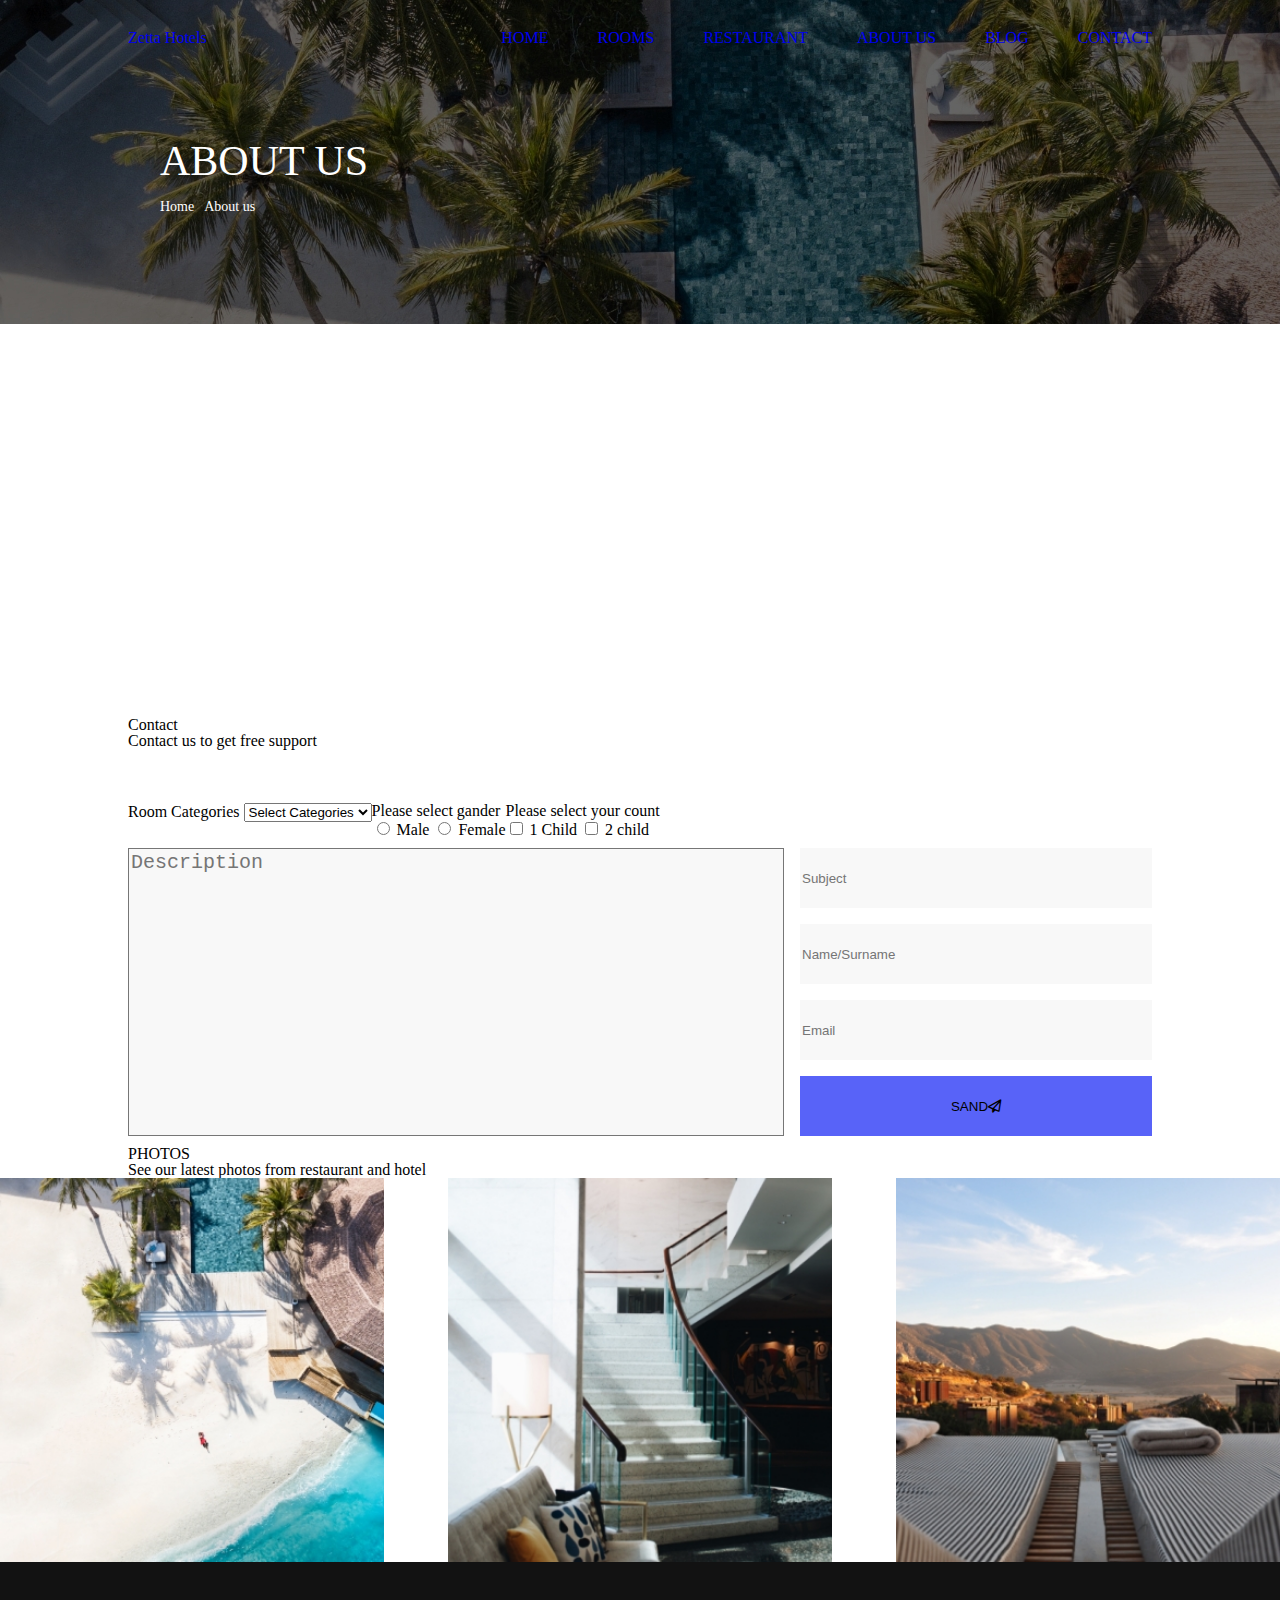
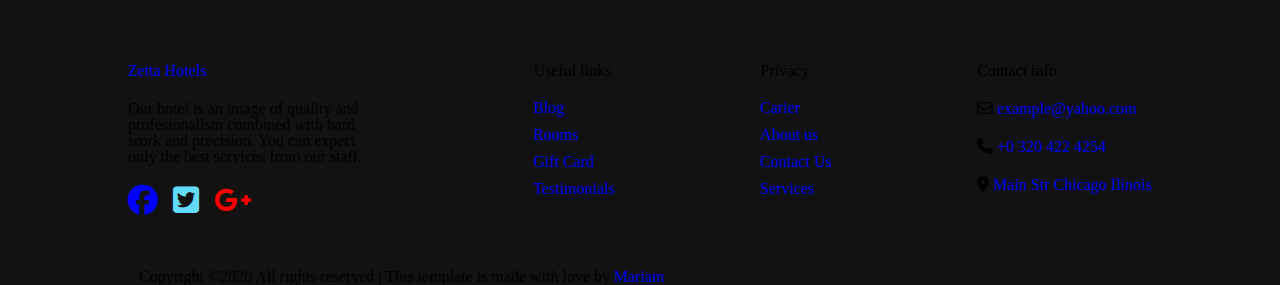
==== contact.html @ 844f202e "font left" ====
<!DOCTYPE html>
<html lang="en">
<head>
    <meta charset="UTF-8">
    <meta name="viewport" content="width=device-width, initial-scale=1.0">
    <title>Contact</title>
    <link rel="stylesheet" href="css/reset.css">
    <link rel="stylesheet" href="css/style.css">
    <link rel="stylesheet" href="css/responsive.css">
    <link rel="stylesheet" href="https://cdnjs.cloudflare.com/ajax/libs/font-awesome/6.2.1/css/all.min.css">
</head>
<body>
    <header class="header">
        <div class="header-container flax-header">
            <a class="header-logo" href="index.html">Zetta Hotels</a>
            <nav>
                <ul class="nav-ul">
                    <li><a href="index.html">HOME</a></li>
                    <li><a href="#">ROOMS</a></li>
                    <li><a href="#">RESTAURANT</a></li>
                    <li><a href="#">ABOUT US</a></li>
                    <li><a href="#">BLOG</a></li>
                    <li><a href="contact.html">CONTACT</a></li>
                </ul>
            </nav>
            <div class="burger">
                <i class="fa-solid fa-bars"></i>
            </div>
        </div>
        <div class="about">
            <h2>ABOUT US</h2>
            <div>
                <a href="HOME">Home</a>
                <div class="drop">
                </div>
                <a href="About Us">About us</a>
            </div>
        </div>  
    </header>
    <section>
        <div class="s-form">
            <iframe class="map-batumi" src="https://www.google.com/maps/embed?pb=!1m18!1m12!1m3!1d23850.50626761783!2d41.622839305447805!3d41.64897275946255!2m3!1f0!2f0!3f0!3m2!1i1024!2i768!4f13.1!3m3!1m2!1s0x40678645e78b76fd%3A0xf789749fd89a4e24!2z4YOh4YOQ4YOd4YOq4YOg4YOU4YOR4YOQ4YOX4YOQbCDhg57hg5Dhg6Dhg5nhg5g!5e0!3m2!1ska!2sge!4v1669058454538!5m2!1ska!2sge" frameborder="0"></iframe>
        </div>
        <div class="contact-text"> 
            <h4>Contact</h4>
            <h2>Contact us to get free support</h2>
        </div>
        <div class="f-top-block">
            <div class="rooms">
                <label for="Rooms">Room Categories</label>
            <select class="plan" name="plan" id="plan">
                <option value="none" selected disabled hidden>Select Categories</option>
                <option value="Duble Room">Duble Room</option>
                <option value="Triple Room">Triple Room</option>
                <option value="Delux Room">Delux Room</option>
                <option value="Twin ROom">Twin Room</option>
            </select>
            </div>
            <div class="gender">
                <p>Please select gander</p>
                <input type="radio" id="gander-male" name="gender" >
                <label for="gander-male">Male</label>
                <input type="radio" id="gender-female" name="gender">
                <label for="gander-female">Female</label>
            </div>
            <div class="child">
                <p>Please select your count</p>
                <input type="checkbox" name="child" id="1 child">
                <label for="1 child">1 Child</label>
                <input type="checkbox" name="child" id="2 child">
                <label for="2 child">2 child</label>
            </div>
        </div>
        <form class="general-form" action="#">
            <div class="f-left-block">
                <label for="?"></label>
                <textarea class="textarea" name="" id="?" placeholder="Description"></textarea>
            </div>
            <div class="f-right-block">
                <div class="l-subject">
                    <label for="?"></label>
                    <input class="input" type="text" id="?" placeholder="Subject">
                </div>
                <div class="name-surname">
                    <label for="?"></label>
                    <input class="input" type="text" id="?" placeholder="Name/Surname">
                </div>
                <div class="l-email">
                    <label for="?"></label>
                    <input class="input" type="email" id="?" placeholder="Email">
                    <button class="button" type="submit">SAND<i class="fa-regular fa-paper-plane"></i></button>
                </div>
            </div>

        </form>
    </section>
    <section class="section4">
        <div class="s4-container">
             <h3>PHOTOS</h3>
             <p>See our latest photos from restaurant and hotel</p>
        </div>
        <div class="triple-image"> 
             <img src="images/ocean.jpg" alt="ocean">
             <img src="images/stairway.jpg" alt="stairway">
             <img src="images/mountain.jpg" alt="mountain">
        </div>
     </section>
     <footer class="footer">
         <div class="f-container">
             <div class="f-block">
                 <a href="index.html">Zetta Hotels</a>
                 <p>Our hotel is an image of quality and profesionalism combined with hard work and precision. You can expect only the best services from our staff.</p>
                 <i class="fa-brands fa-facebook"></i>
                 <i class="fa-brands fa-square-twitter"></i>
                 <i class="fa-brands fa-google-plus-g"></i>
             </div>
             <div class="f-block">
                 <h2>Useful links</h2>
                 <ul class="u-li">
                     <li><a href="#">Blog</a></li>
                     <li><a href="#">Rooms</a></li>
                     <li><a href="#">Gift Card</a></li>
                     <li><a href="#">Testimonials</a></li>
                 </ul>
             </div>
             <div class="f-block">
                 <h2>Privacy</h2>
                 <ul class="u-li">
                     <li><a href="#">Carier</a></li>
                     <li><a href="#">About us</a></li>
                     <li><a href="#">Contact Us</a></li>
                     <li><a href="#">Services</a></li>
                 </ul>
             </div>
             <div class="f-block">
                 <ul class="c-li">
                     <h2>Contact info</h2>
                     <li>
                         <i class="fa-regular fa-envelope"></i>
                         <a href="mailmailto:example@yahoo.com">example@yahoo.com</a>
                     </li>
                     <li>
                         <i class="fa-solid fa-phone"></i>
                         <a href="tel:+0 320 422 4254">+0 320 422 4254</a>
                     </li>
                     <li>
                         <i class="fa-solid fa-location-dot"></i>
                         <a href="addres:Main Str Chicago Ilinois">Main Str Chicago Ilinois</a>
                     </li>
                 </ul>
             </div>
         </div>
         <p class="mariam">Copyright ©2020 All rights reserved | This template is made with love by <a href="#">Mariam</a></p>
     </footer>
    
</body>
</html>
---- css/style.css ----
/* header */
.header-container {
    max-width: 1088px;
    width: 80%;
    margin: 0 auto;
}
.flax-header {
    display: -webkit-box;
    display: -ms-flexbox;
    display: flex;
    -webkit-box-pack: justify;
        -ms-flex-pack: justify;
            justify-content: space-between;
}
.header-logo {
    margin-top: 30px;
}
.nav-ul {
    margin-top: 30px;
    display: -webkit-box;
    display: -ms-flexbox;
    display: flex;
}
.nav-ul li {
    color: #fff;
    margin-right: 49px;
}
.nav-ul li:nth-child(6) {
    margin-right: 0px;
}
.header {
    background-image: url("../images/h-background.jpg");
    height: 324px;
    width: 100%;
    background-repeat: no-repeat;
    background-size: cover;
}
.burger {
    display: none;
}
.about {
    max-width: 1088px;
    width: 75%;
    margin: 0 auto;
    margin-top: 94px;
}
.about a {
    color: #fff;
    font-size: 14px;

}
.about h2 {
    font-size: 42px;
    color: #fff;
    margin-bottom: 18px;
}
.drop {
    color: #fff;
    height: 19px;
    width: 10px;
}
.about div {
    display: -webkit-box;
    display: -ms-flexbox;
    display: flex;
}

/* section one */
.s1-container {
    display: -webkit-box;
    display: -ms-flexbox;
    display: flex;
    -webkit-box-pack: justify;
        -ms-flex-pack: justify;
            justify-content: space-between;
    max-width: 1088px;
    width: 80%;
    margin: 90px auto;
    -ms-flex-wrap: wrap;
        flex-wrap: wrap;
}
.left-block {
    max-width: 444px;
    width: 90%;
    margin-top: 128px;
}
.left-block h4 {
    font-size: 14px; 
    color: #5863F8;
    margin-bottom: 1px;
}
.left-block h2 {
    max-width: 306px;
    width: 90%;
    font-size: 42px;
    margin-bottom: 14px;
}
.read-more {
    margin-top: 20px;
    display: -webkit-box;
    display: -ms-flexbox;
    display: flex;
    vertical-align: middle;
    -webkit-box-align: center;
        -ms-flex-align: center;
            align-items: center;
    width: 185px;
    height: 50px;
    background-color: #5863F8;
}
.read-more p {
    margin: 0 20px 0 45px ;
    color: #fff;
}
.right-block img {
    width: 100%;
}
/* section two */
.section2 {
    background-image: url("../images/s2-background.jpg");
    width: 100%;
    height: 612px;
    background-repeat: no-repeat;
    background-size: cover;
    padding-top: 92px;
}
.s2-container {
    max-width: 1088px;
    width: 80%;
    margin: 0 auto;
}
.blue-block {
    width: 59px;
    height: 58px;
    background-color: #5863F8;
    border-radius: 50%;
    display: -webkit-box;
    display: -ms-flexbox;
    display: flex;
    -webkit-box-pack: center;
        -ms-flex-pack: center;
            justify-content: center;
    -webkit-box-align: center;
        -ms-flex-align: center;
            align-items: center;
}
.block {
    width: 260px;
    height: 260px;
    background-color: #fff;
    display: -webkit-box;
    display: -ms-flexbox;
    display: flex;
    -webkit-box-pack: center;
        -ms-flex-pack: center;
            justify-content: center;
    -webkit-box-align: center;
        -ms-flex-align: center;
            align-items: center;
    -webkit-box-orient: vertical;
    -webkit-box-direction: normal;
        -ms-flex-direction: column;
            flex-direction: column;
}
.m-block {
    display: -webkit-box;
    display: -ms-flexbox;
    display: flex;
    -webkit-box-pack: justify;
        -ms-flex-pack: justify;
            justify-content: space-between;
    -ms-flex-wrap: wrap;
        flex-wrap: wrap;
}
.block p {
    width: 221px;
    text-align: center;
}

/* section 3 */
.section3 {
    display: -webkit-box;
    display: -ms-flexbox;
    display: flex;
    -webkit-box-pack: justify;
        -ms-flex-pack: justify;
            justify-content: space-between;
}
.left-div {
    margin-left: 139px;
}
.left-div p {
    max-width: 432px;
    width: 90%;
    font-size: 42px;
}
.left-div p:nth-child(4) {
    font-size: 14px;
    max-width: 352px;
    width: 90%;
}
.left-div h4 {
    font-size: 14px;
    margin: 76px 0 1px;
}
.markus {
    display: -webkit-box;
    display: -ms-flexbox;
    display: flex;
    margin-bottom: 20px;
    margin-top: 38px;
}
.markus h3 {
    margin-left: 20px ;
}

/* section 4 */
.s4-container {
    max-width: 1088px;
    width: 80%;
    margin: 0 auto;
}
.triple-image {
    display: -webkit-box;
    display: -ms-flexbox;
    display: flex;
    -webkit-box-pack: justify;
        -ms-flex-pack: justify;
            justify-content: space-between;
    -ms-flex-wrap: wrap;
        flex-wrap: wrap;
}
.triple-image img {
    width: 30%;
}

/* Footer */
.f-container {
    max-width: 1051px;
    width: 80%;
    margin: 0 auto;
    display: -webkit-box;
    display: -ms-flexbox;
    display: flex;
    -webkit-box-pack: justify;
        -ms-flex-pack: justify;
            justify-content: space-between;
    padding-top: 101px;
    -ms-flex-wrap: wrap;
        flex-wrap: wrap;
}
.footer {
    background-color: #121212;
}
.f-block {
    -webkit-box-pack: center;
        -ms-flex-pack: center;
            justify-content: center;
    -webkit-box-align: center;
        -ms-flex-align: center;
            align-items: center;
    -webkit-box-orient: vertical;
    -webkit-box-direction: normal;
        -ms-flex-direction: column;
            flex-direction: column;
}
.f-block:nth-child(1) {
    width: 260px;
}
.fa-brands {
    font-size: 30px;
    margin-top: 20px;
}
.fa-square-twitter {
    margin: 0 11px;
    color: #63DAF9;
}
.fa-google-plus-g {
    color: red;
}
.fa-facebook {
    color: blue;
}
.f-block p {
    margin-top: 22px;
}
.u-li {
    margin-top: 21px;
}
.u-li li {
    margin-bottom: 11px;
}
.u-li li:nth-child(4) {
    margin-bottom: 0px;
}
.c-li li:nth-child(2) {
    margin: 21px 0;
}
.c-li li:nth-child(3) {
    margin-bottom: 21px;
}
.mariam {
    max-width: 1300px;
    width: 90%;
    margin: 54px 0 0 139px;
}

/* contact */
.contact-text {
    max-width: 1088px;
    width: 80%;
    margin: 54px auto;
}
.general-form {
    display: flex;
    max-width: 1088px;
    width: 80%;
    margin: 10px auto;
}
.s-form {
    max-width: 1088px;
    width: 80%;
    margin: 50px auto;
}
.map-batumi {
    max-width: 1088px;
    width: 100%;
    height: 286px;
    margin: 0 auto;
}
.f-top-block {
    display: flex;
    max-width: 1088px;
    width: 80%;
    margin: 25px auto 10px;
}
.f-left-block {
    max-width: 720px;
    width: 100%;
    height: 288px;
}
.f-right-block {
    max-width: 352px;
    width: 100%;
    height: 288px;
    margin-left: 16px;
}
.input {
    background-color: #F8F8F8;
    max-width: 352;
    width: 100%;
    height: 60px;
    margin-bottom: 16px;
    border: none;
}
.button {
    background-color: #5863F8;
    max-width: 352;
    width: 100%;
    height: 60px;
    border: none;
    cursor: pointer;
}
.textarea {
    resize: none;
    max-width: 720px;
    width: 100%;
    height: 288px;
    background-color: #F8F8F8;
    font-size: 20px;
}

.input:focus,
.textarea:focus,
.plan:focus {
    outline: none;
}
---- css/responsive.css ----
@media (max-width: 1200px) {
    .block {
        width: 48%;
    }
    .s2-container {
        height: 100%;
        padding-bottom: 50px;
    }
    .block:nth-child(1),
    .block:nth-child(2) {
        margin-bottom: 30px;
    }
    .section3 {
        -webkit-box-align: center;
            -ms-flex-align: center;
                align-items: center;
        -webkit-box-orient: vertical;
        -webkit-box-direction: normal;
            -ms-flex-direction: column;
                flex-direction: column;
        -webkit-box-pack: center;
            -ms-flex-pack: center;
                justify-content: center;
    }
    .right-div img {
        width: 100%;
    }
    .section1 {
        -webkit-box-align: center;
            -ms-flex-align: center;
                align-items: center;
        -webkit-box-orient: vertical;
        -webkit-box-direction: normal;
            -ms-flex-direction: column;
                flex-direction: column;
        -webkit-box-pack: center;
            -ms-flex-pack: center;
                justify-content: center;
    }
    .right-block {
        margin-top: 60px;
    }
}
    

@media (max-width: 1000px) {
    .burger {
        margin-top: 30px;
        display: block;
        color: #FFF;
    }
    .nav-ul {
        display: none;
    }
}
@media (max-width: 768px) {
    .block {
        width: 100%;
    }
    .setction2 {
        height: 100%;
    }
    .triple-image {
        -webkit-box-pack: center;
            -ms-flex-pack: center;
                justify-content: center;
    }
    .triple-image img {
        width: 70%;
        -webkit-box-orient: vertical;
        -webkit-box-direction: normal;
            -ms-flex-direction: column;
                flex-direction: column;
    }
    .triple-image img:nth-child(2) {
        margin: 20px 0;
    }
    .f-block {
        width: 48%;
    }
    .f-block:nth-child(1),
    .f-block:nth-child(2) {
        margin-bottom: 40px;
    }
    .f-top-block,
    .general-form {
        flex-direction: column;
    }

}
@media (max-width: 480px) {
    .f-block {
        width: 80%;
    }
    .f-block:nth-child(4) {
        margin-top: 40px;
    }
    .f-container {
        text-align: center;
        -webkit-box-pack: center;
            -ms-flex-pack: center;
                justify-content: center;
    }
    .footer p {
        text-align: center;
        -webkit-box-pack: center;
            -ms-flex-pack: center;
                justify-content: center;
        margin-left: 0;
    }
}
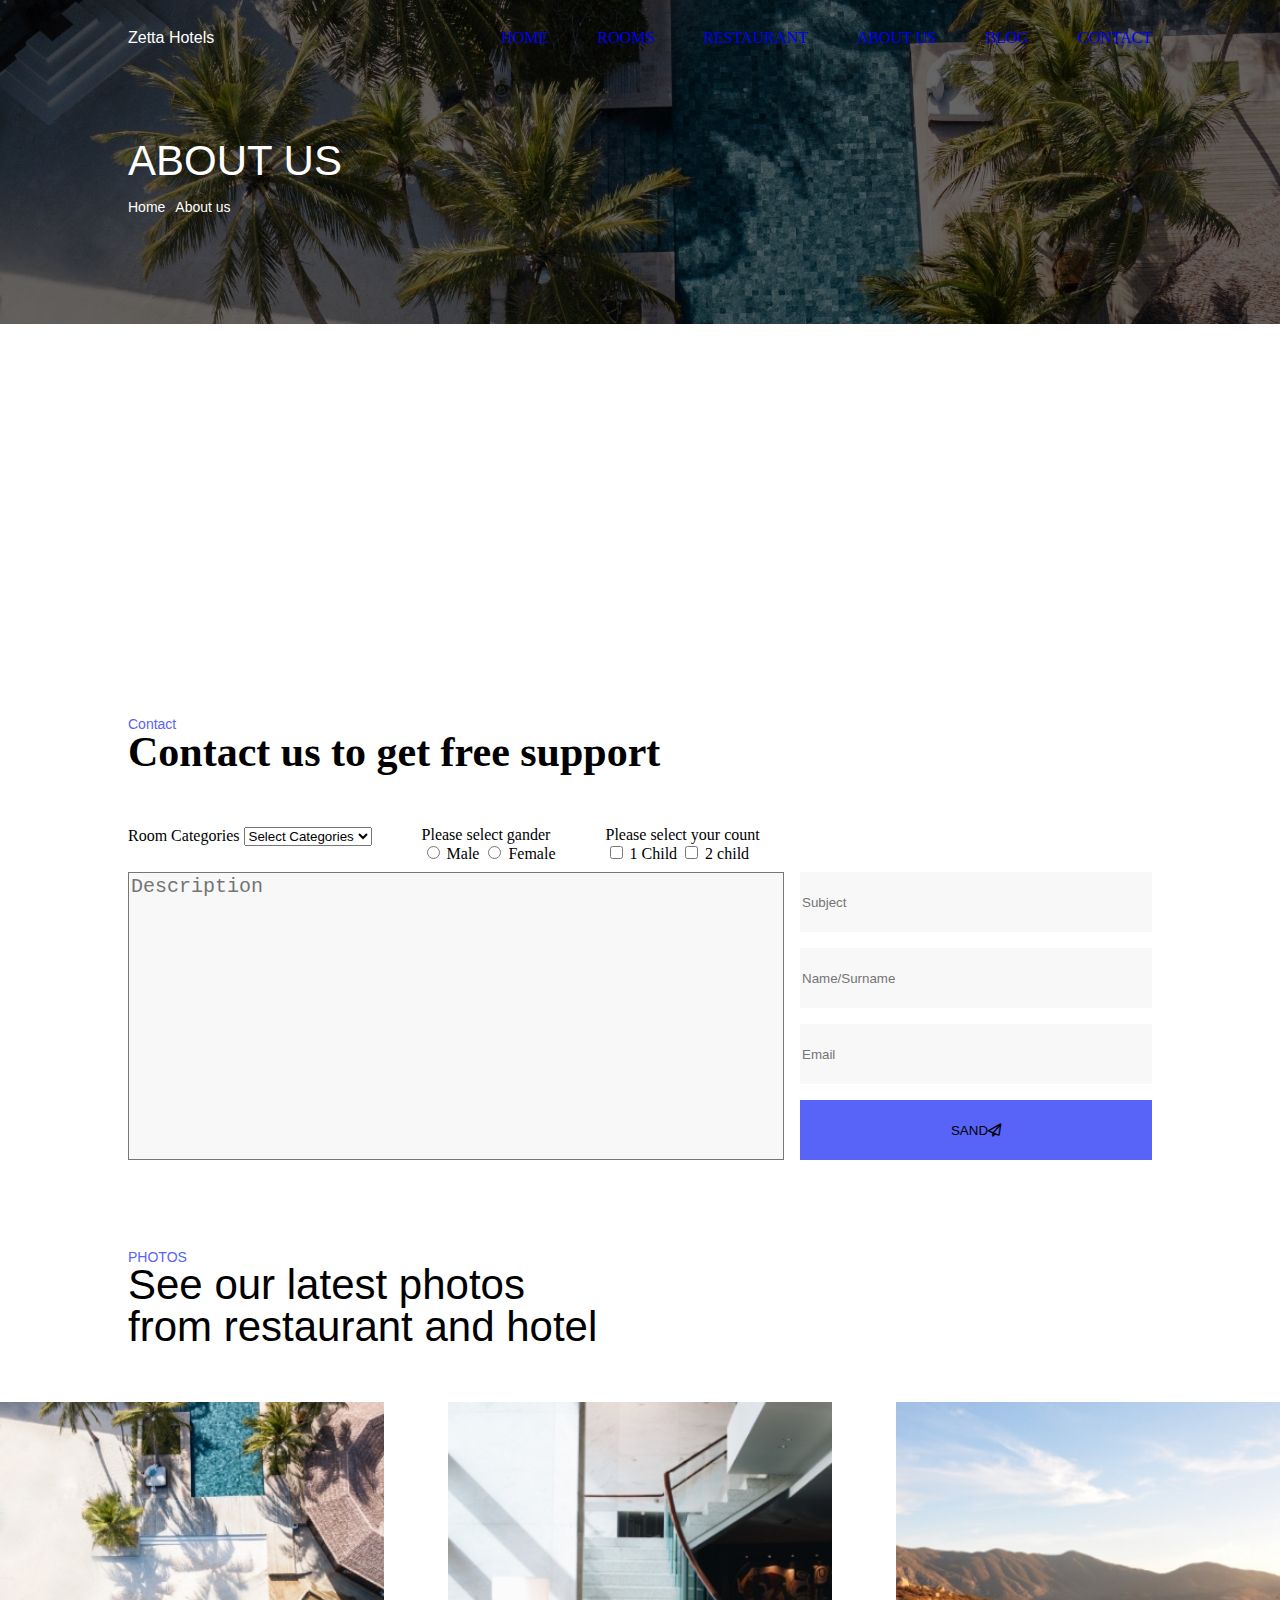
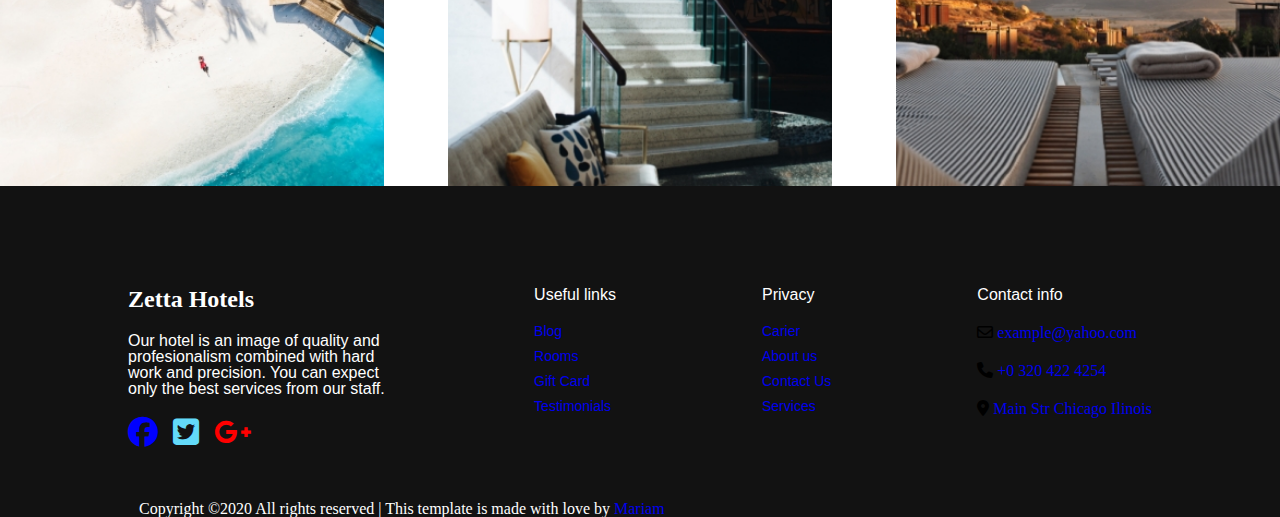
==== commit dafb298b: "done" ====
--- a/contact.html
+++ b/contact.html
@@ -49,7 +49,7 @@
             <div class="rooms">
                 <label for="Rooms">Room Categories</label>
             <select class="plan" name="plan" id="plan">
-                <option value="none" selected disabled hidden>Select Categories</option>
+                <option class="font-poppins" value="none" selected disabled hidden>Select Categories</option>
                 <option value="Duble Room">Duble Room</option>
                 <option value="Triple Room">Triple Room</option>
                 <option value="Delux Room">Delux Room</option>
@@ -106,52 +106,52 @@
         </div>
      </section>
      <footer class="footer">
-         <div class="f-container">
-             <div class="f-block">
-                 <a href="index.html">Zetta Hotels</a>
-                 <p>Our hotel is an image of quality and profesionalism combined with hard work and precision. You can expect only the best services from our staff.</p>
-                 <i class="fa-brands fa-facebook"></i>
-                 <i class="fa-brands fa-square-twitter"></i>
-                 <i class="fa-brands fa-google-plus-g"></i>
-             </div>
-             <div class="f-block">
-                 <h2>Useful links</h2>
-                 <ul class="u-li">
-                     <li><a href="#">Blog</a></li>
-                     <li><a href="#">Rooms</a></li>
-                     <li><a href="#">Gift Card</a></li>
-                     <li><a href="#">Testimonials</a></li>
-                 </ul>
-             </div>
-             <div class="f-block">
-                 <h2>Privacy</h2>
-                 <ul class="u-li">
-                     <li><a href="#">Carier</a></li>
-                     <li><a href="#">About us</a></li>
-                     <li><a href="#">Contact Us</a></li>
-                     <li><a href="#">Services</a></li>
-                 </ul>
-             </div>
-             <div class="f-block">
-                 <ul class="c-li">
-                     <h2>Contact info</h2>
-                     <li>
-                         <i class="fa-regular fa-envelope"></i>
-                         <a href="mailmailto:example@yahoo.com">example@yahoo.com</a>
-                     </li>
-                     <li>
-                         <i class="fa-solid fa-phone"></i>
-                         <a href="tel:+0 320 422 4254">+0 320 422 4254</a>
-                     </li>
-                     <li>
-                         <i class="fa-solid fa-location-dot"></i>
-                         <a href="addres:Main Str Chicago Ilinois">Main Str Chicago Ilinois</a>
-                     </li>
-                 </ul>
-             </div>
-         </div>
-         <p class="mariam">Copyright ©2020 All rights reserved | This template is made with love by <a href="#">Mariam</a></p>
-     </footer>
+        <div class="f-container">
+            <div class="f-block">
+                <a class="bold-white" href="index.html">Zetta Hotels</a>
+                <p>Our hotel is an image of quality and profesionalism combined with hard work and precision. You can expect only the best services from our staff.</p>
+                <i class="fa-brands fa-facebook"></i>
+                <i class="fa-brands fa-square-twitter"></i>
+                <i class="fa-brands fa-google-plus-g"></i>
+            </div>
+            <div class="f-block">
+                <h2 class="semi-bold">Useful links</h2>
+                <ul class="u-li">
+                    <li class="blue-text"><a href="#">Blog</a></li>
+                    <li class="blue-text"><a href="#">Rooms</a></li>
+                    <li class="blue-text"><a href="#">Gift Card</a></li>
+                    <li class="blue-text"><a href="#">Testimonials</a></li>
+                </ul>
+            </div>
+            <div class="f-block">
+                <h2 class="semi-bold">Privacy</h2>
+                <ul class="u-li">
+                    <li class="blue-text"><a href="#">Carier</a></li>
+                    <li class="blue-text"><a href="#">About us</a></li>
+                    <li class="blue-text"><a href="#">Contact Us</a></li>
+                    <li class="blue-text"><a href="#">Services</a></li>
+                </ul>
+            </div>
+            <div class="f-block">
+                <ul class="c-li">
+                    <h2 class="semi-bold">Contact info</h2>
+                    <li>
+                        <i class="fa-regular fa-envelope"></i>
+                        <a href="mailmailto:example@yahoo.com">example@yahoo.com</a>
+                    </li>
+                    <li>
+                        <i class="fa-solid fa-phone"></i>
+                        <a href="tel:+0 320 422 4254">+0 320 422 4254</a>
+                    </li>
+                    <li>
+                        <i class="fa-solid fa-location-dot"></i>
+                        <a href="addres:Main Str Chicago Ilinois">Main Str Chicago Ilinois</a>
+                    </li>
+                </ul>
+            </div>
+        </div>
+        <p class="mariam">Copyright ©2020 All rights reserved | This template is made with love by <a href="#">Mariam</a></p>
+    </footer>
     
 </body>
 </html>--- a/css/style.css
+++ b/css/style.css
@@ -14,6 +14,8 @@
 }
 .header-logo {
     margin-top: 30px;
+    color: #fff;
+    font-family: 'Poppins', sans-serif;
 }
 .nav-ul {
     margin-top: 30px;
@@ -24,6 +26,10 @@
 .nav-ul li {
     color: #fff;
     margin-right: 49px;
+}
+.li-h {
+    color: #fff;
+    font-family: 'Poppins', sans-serif;
 }
 .nav-ul li:nth-child(6) {
     margin-right: 0px;
@@ -40,19 +46,21 @@
 }
 .about {
     max-width: 1088px;
-    width: 75%;
+    width: 80%;
     margin: 0 auto;
     margin-top: 94px;
 }
 .about a {
     color: #fff;
     font-size: 14px;
+    font-family: 'Poppins', sans-serif;
 
 }
 .about h2 {
     font-size: 42px;
     color: #fff;
     margin-bottom: 18px;
+    font-family: 'Poppins', sans-serif;
 }
 .drop {
     color: #fff;
@@ -88,12 +96,14 @@
     font-size: 14px; 
     color: #5863F8;
     margin-bottom: 1px;
+    font-family: 'Poppins', sans-serif;
 }
 .left-block h2 {
     max-width: 306px;
     width: 90%;
     font-size: 42px;
     margin-bottom: 14px;
+    font-family: 'Poppins', sans-serif;
 }
 .read-more {
     margin-top: 20px;
@@ -176,7 +186,19 @@
     width: 221px;
     text-align: center;
 }
-
+.text-b h2 {
+    font-size: 14px;
+    color: #5863F8;
+    font-family: 'Poppins', sans-serif;
+}
+.text-b p {
+    max-width: 332px;
+    width: 90%;
+    font-size: 42px;
+    color: #fff;
+    font-family: 'Poppins', sans-serif;
+    margin-bottom: 38px;
+}
 /* section 3 */
 .section3 {
     display: -webkit-box;
@@ -187,21 +209,26 @@
             justify-content: space-between;
 }
 .left-div {
+    background-color: #F8F8F8;
     margin-left: 139px;
 }
 .left-div p {
     max-width: 432px;
     width: 90%;
     font-size: 42px;
+    font-family: 'Poppins', sans-serif;
 }
 .left-div p:nth-child(4) {
     font-size: 14px;
     max-width: 352px;
     width: 90%;
+    font-family: 'Poppins', sans-serif;
 }
 .left-div h4 {
+    font-family: 'Poppins', sans-serif;
     font-size: 14px;
     margin: 76px 0 1px;
+    color: #5863F8;
 }
 .markus {
     display: -webkit-box;
@@ -209,9 +236,11 @@
     display: flex;
     margin-bottom: 20px;
     margin-top: 38px;
+    font-family: 'Poppins', sans-serif;
 }
 .markus h3 {
     margin-left: 20px ;
+    font-family: 'Poppins', sans-serif;
 }
 
 /* section 4 */
@@ -232,6 +261,19 @@
 }
 .triple-image img {
     width: 30%;
+}
+.s4-container h3 {
+    font-size: 14px;
+    color: #5863F8;
+    margin-top: 90px;
+    font-family: 'Poppins', sans-serif;
+}
+.s4-container p {
+    max-width: 473px;
+    width: 90%;
+    font-size: 42px;
+    font-family: 'Poppins', sans-serif;
+    margin-bottom: 54px;
 }
 
 /* Footer */
@@ -300,16 +342,51 @@
     margin-bottom: 21px;
 }
 .mariam {
+    color: #fff;
     max-width: 1300px;
     width: 90%;
     margin: 54px 0 0 139px;
 }
+.bold-white {
+    font-weight: bold;
+    font-size: 24px;
+    color: #fff;
+}
+.semi-bold {
+    color: #fff;
+    font-weight: 300;
+    font-family: 'Poppins', sans-serif;
+}
+.blue-text {
+    color: #5863F8;
+    font-family: 'Poppins', sans-serif;
+    font-size: 14px;
+}
+.f-block p {
+    color: #fff;
+    font-family: 'Poppins', sans-serif;
+}
 
 /* contact */
+.font-poppins {
+    font-family: 'Poppins', sans-serif;
+}
+.gender {
+    margin: 0 50px;
+}
 .contact-text {
     max-width: 1088px;
     width: 80%;
     margin: 54px auto;
+}
+.contact-text h4 {
+    color: #5863F8;
+    font-family: 'Poppins', sans-serif;
+    font-size: 14px;
+}
+.contact-text h2 {
+    font-weight: bold;
+    font-size: 42px;
 }
 .general-form {
     display: flex;
